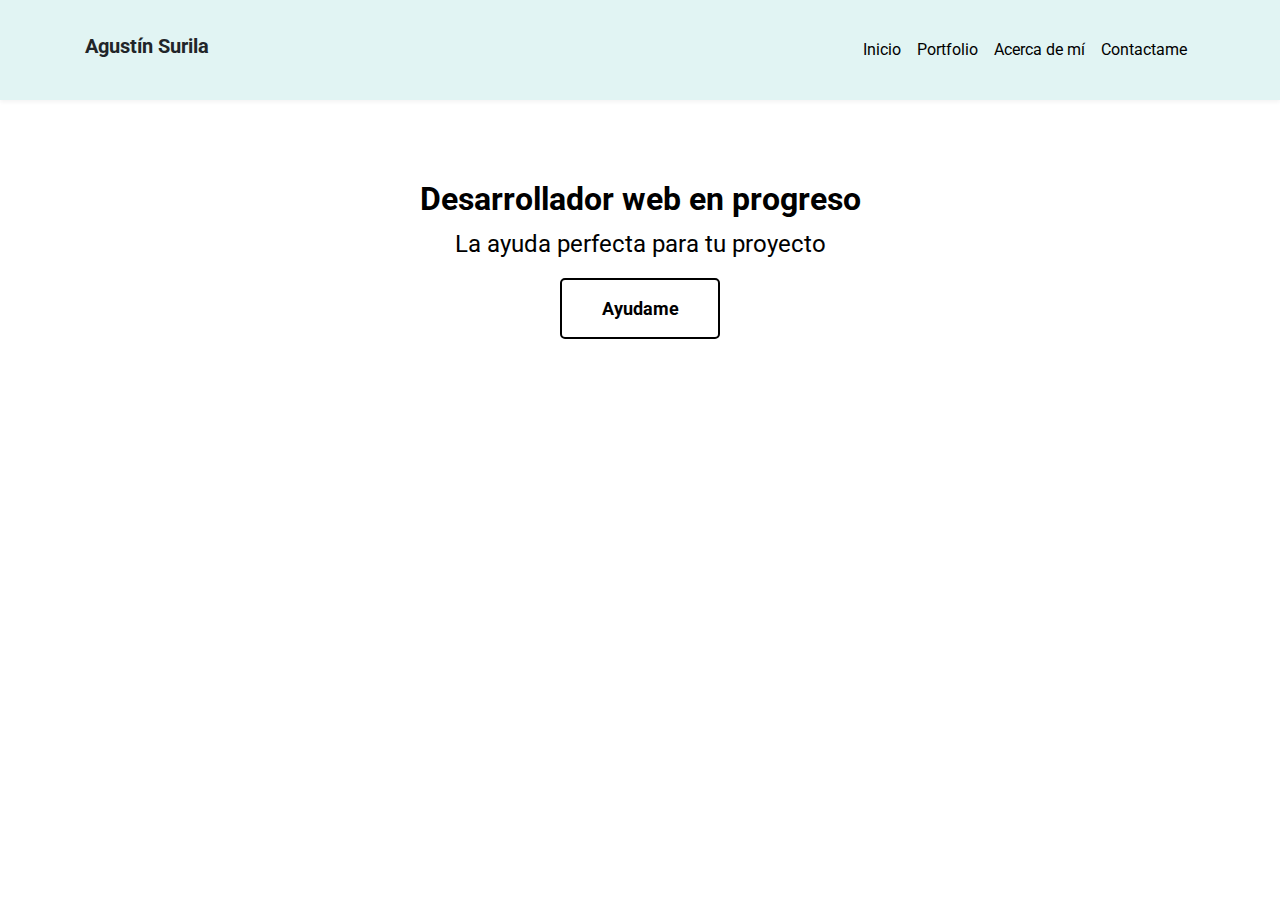
==== index.html @ 409b73a4 "Aca esta la pagina web. Hoy hice la navbar y la imagen" ====
<!DOCTYPE html>
<html lang="en">
<head>
    <meta charset="UTF-8">
    <meta name="viewport" content="width=device-width, initial-scale=1.0">
    <link rel="stylesheet" href="https://stackpath.bootstrapcdn.com/bootstrap/4.5.2/css/bootstrap.min.css" integrity="sha384-JcKb8q3iqJ61gNV9KGb8thSsNjpSL0n8PARn9HuZOnIxN0hoP+VmmDGMN5t9UJ0Z" crossorigin="anonymous">
    <link rel="stylesheet" href="https://maxcdn.bootstrapcdn.com/bootstrap/4.5.2/css/bootstrap.min.css">
    <link rel="stylesheet" href="https://use.fontawesome.com/releases/v5.14.0/css/all.css" integrity="sha384-HzLeBuhoNPvSl5KYnjx0BT+WB0QEEqLprO+NBkkk5gbc67FTaL7XIGa2w1L0Xbgc" crossorigin="anonymous">
    <link rel="stylesheet" href="css/style.css">
    <title>Web Personal</title>
</head>
<body>
    <!--Nav-->
    <nav class="navbar navbar-expand-lg">
        <div class="container">
            <h1 class="navbar-brand">Agustín Surila</h1>
            <button type="button" class="navbar-toggler" data-toggle="collapse" data-target="#colapsar">
                <i class="fas fa-bars"></i>
            </button>
            <div class="collapse navbar-collapse" id="colapsar">
                <ul class="navbar-nav ml-auto">
                    <li class="nav-item">
                        <a href="#" class="nav-link">Inicio</a>
                    </li>
                    <li class="nav-item">
                        <a href="#" class="nav-link">Portfolio</a>
                    </li>
                    <li class="nav-item">
                        <a href="#" class="nav-link">Acerca de mí</a>
                    </li>
                    <li class="nav-item">
                        <a href="#" class="nav-link">Contactame</a>
                    </li>
                </ul>
            </div>
        </div>
    </nav>

    <section id="foto">
        <div class="container">
            <div class="centrado margintop-lg">
                <h3>Desarrollador web en progreso</h3>
                <p>La ayuda perfecta para tu proyecto</p>
                <a href="#" class="btn btn-light">Ayudame <i class="fas fa-arrow-right"></i></a>
            </div>
        </div>
    </section>


<script src="https://code.jquery.com/jquery-3.5.1.slim.min.js" integrity="sha384-DfXdz2htPH0lsSSs5nCTpuj/zy4C+OGpamoFVy38MVBnE+IbbVYUew+OrCXaRkfj" crossorigin="anonymous"></script>
<script src="https://cdn.jsdelivr.net/npm/popper.js@1.16.1/dist/umd/popper.min.js" integrity="sha384-9/reFTGAW83EW2RDu2S0VKaIzap3H66lZH81PoYlFhbGU+6BZp6G7niu735Sk7lN" crossorigin="anonymous"></script>
<script src="https://stackpath.bootstrapcdn.com/bootstrap/4.5.2/js/bootstrap.min.js" integrity="sha384-B4gt1jrGC7Jh4AgTPSdUtOBvfO8shuf57BaghqFfPlYxofvL8/KUEfYiJOMMV+rV" crossorigin="anonymous"></script>
</body>
</html>
---- css/style.css ----
@import url('https://fonts.googleapis.com/css2?family=Roboto:wght@300&display=swap');

body{
    font-family: "Roboto";
}

h1{
    font-size: 48px;
    font-weight: bold;
}

h3{
    font-size: 32px;
    font-weight: bold;
}

p{
    font-size: 24px;
}

.margintop-sm{margin-top: 25px;}
.margintop-md{margin-top: 40px;}
.margintop-lg{margin-top: 60px;}

.centrado{
    max-width: 960px;
    margin: 0 auto 40px auto;
    text-align:center;
}

.navbar{
    background-color: #e1f4f3;
    box-shadow: 0px 2px 4px rgb(0, 0, 0, .05);
    min-height: 100px;
}

.nav-link{
    color: black;
    text-decoration: none;
    font-size: 16px ;
}

.nav-link:hover {
    color:#333333;
}

.navbar-toggler{
    font-size: 40px;
}

.navbar-toggler:focus{
    outline: none;
}

/*Imagen de fondo*/

#foto{
    background-image: url("../Img/Programador-computador-960x540.jpg");
    background-size: cover;
    padding-top: 80px;
    min-height: 540px;
    color: black;
}

.btn{
    font-size:18px;
    font-weight: bold;
    padding:15px 25px;
    min-width: 160px;
    border-radius: 5px;
    display: inline-block;
}

.btn-light{
    color: black;
    background-color:white;
    border: 2px solid black;
}
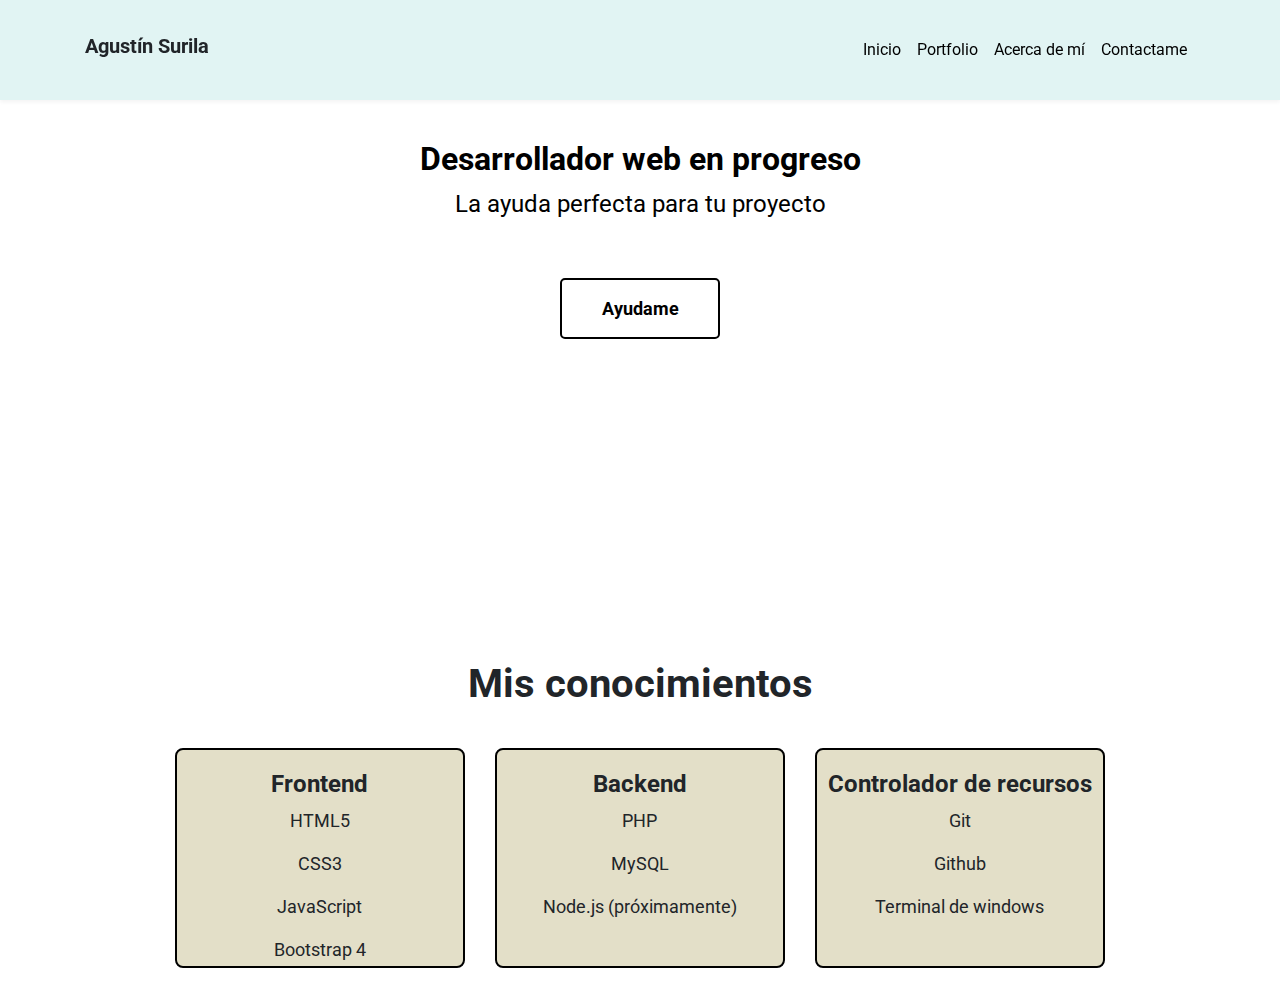
==== commit a387e5df: "Agregue las cards" ====
--- a/index.html
+++ b/index.html
@@ -11,7 +11,7 @@
 </head>
 <body>
     <!--Nav-->
-    <nav class="navbar navbar-expand-lg">
+    <nav class="navbar navbar-expand-lg fixed-top">
         <div class="container">
             <h1 class="navbar-brand">Agustín Surila</h1>
             <button type="button" class="navbar-toggler" data-toggle="collapse" data-target="#colapsar">
@@ -36,12 +36,47 @@
         </div>
     </nav>
 
-    <section id="foto">
+    <section id="foto" class="margintop-lg">
         <div class="container">
             <div class="centrado margintop-lg">
                 <h3>Desarrollador web en progreso</h3>
-                <p>La ayuda perfecta para tu proyecto</p>
-                <a href="#" class="btn btn-light">Ayudame <i class="fas fa-arrow-right"></i></a>
+                <p id="parrafo">La ayuda perfecta para tu proyecto</p>
+                <a href="#" class="btn btn-light margintop-md">Ayudame <i class="fas fa-arrow-right"></i></a>
+            </div>
+        </div>
+    </section>
+
+    <section id="conocimientos">
+        <div class="container">
+            <div class="centrado ">
+                <h2 class="margintop-lg">Mis conocimientos</h2>
+            </div>
+            <div class="row centrado">
+                <div class="col-md-4 ">
+                    <div class="card">
+                        <div class="card-tittle"><h4><i class="fas fa-code"></i> Frontend <i class="fas fa-code"></i></h4></div>
+                        <p class="card-text">HTML5</p>
+                        <p class="card-text">CSS3</p>
+                        <p class="card-text">JavaScript</p>
+                        <p class="card-text">Bootstrap 4</p>
+                    </div>
+                </div>
+                <div class="col-md-4 ">
+                    <div class="card">
+                        <div class="card-tittle"><h4><i class="fas fa-code"></i> Backend <i class="fas fa-code"></i></h4></div>
+                        <p class="card-text">PHP</p>
+                        <p class="card-text">MySQL</p>
+                        <p class="card-text">Node.js (próximamente)</p>
+                    </div>
+                </div>
+                <div class="col-md-4 ">
+                    <div class="card">
+                        <div class="card-tittle"><h4> Controlador de recursos </i></h4></div>
+                        <p class="card-text">Git</p>
+                        <p class="card-text">Github</p>
+                        <p class="card-text">Terminal de windows</p>
+                    </div>
+                </div>
             </div>
         </div>
     </section>
--- a/css/style.css
+++ b/css/style.css
@@ -1,7 +1,12 @@
+/*General*/
 @import url('https://fonts.googleapis.com/css2?family=Roboto:wght@300&display=swap');
 
 body{
     font-family: "Roboto";
+}
+
+i{
+    font-size: 18px;
 }
 
 h1{
@@ -9,10 +14,17 @@
     font-weight: bold;
 }
 
+h2{
+    font-size: 40px;
+    font-weight: bold;
+}
+
 h3{
     font-size: 32px;
     font-weight: bold;
 }
+
+h4{font-weight: bold;}
 
 p{
     font-size: 24px;
@@ -27,6 +39,8 @@
     margin: 0 auto 40px auto;
     text-align:center;
 }
+
+/*Navbar*/
 
 .navbar{
     background-color: #e1f4f3;
@@ -71,8 +85,60 @@
     display: inline-block;
 }
 
+.btn:hover{background-color: white; transition: all 0.3s ease;}
+
 .btn-light{
     color: black;
     background-color:white;
     border: 2px solid black;
-}+}
+
+/*Mis conocimientos*/
+
+.card{
+    border: 2px solid black;
+    background-color: #e3dfc8;
+    border-radius:8px ;
+    min-height: 220px;
+    transition: 1s;
+}
+
+.card-tittle{
+    padding-top:20px ;
+}
+
+.card-text{
+    font-size: 18px;
+}
+
+.card:hover{
+    background-color:#f7f2e7 ;
+    -webkit-box-shadow: 10px 13px 33px -7px rgba(0,0,0,0.71);
+    -moz-box-shadow: 10px 13px 33px -7px rgba(0,0,0,0.71);
+    box-shadow: 10px 13px 33px -7px rgba(0,0,0,0.71);
+    transform: scale(1.1);
+}
+
+
+@media (max-width: 575.98px) { 
+    h3{
+        color: white;
+    }
+
+    #parrafo{
+        color: white;
+    }
+
+    .card{
+        margin-bottom: 20px;
+    }
+ }
+
+
+@media (max-width: 767.98px) { ... }
+
+
+@media (max-width: 991.98px) { ... }
+
+
+@media (max-width: 1199.98px) { ... }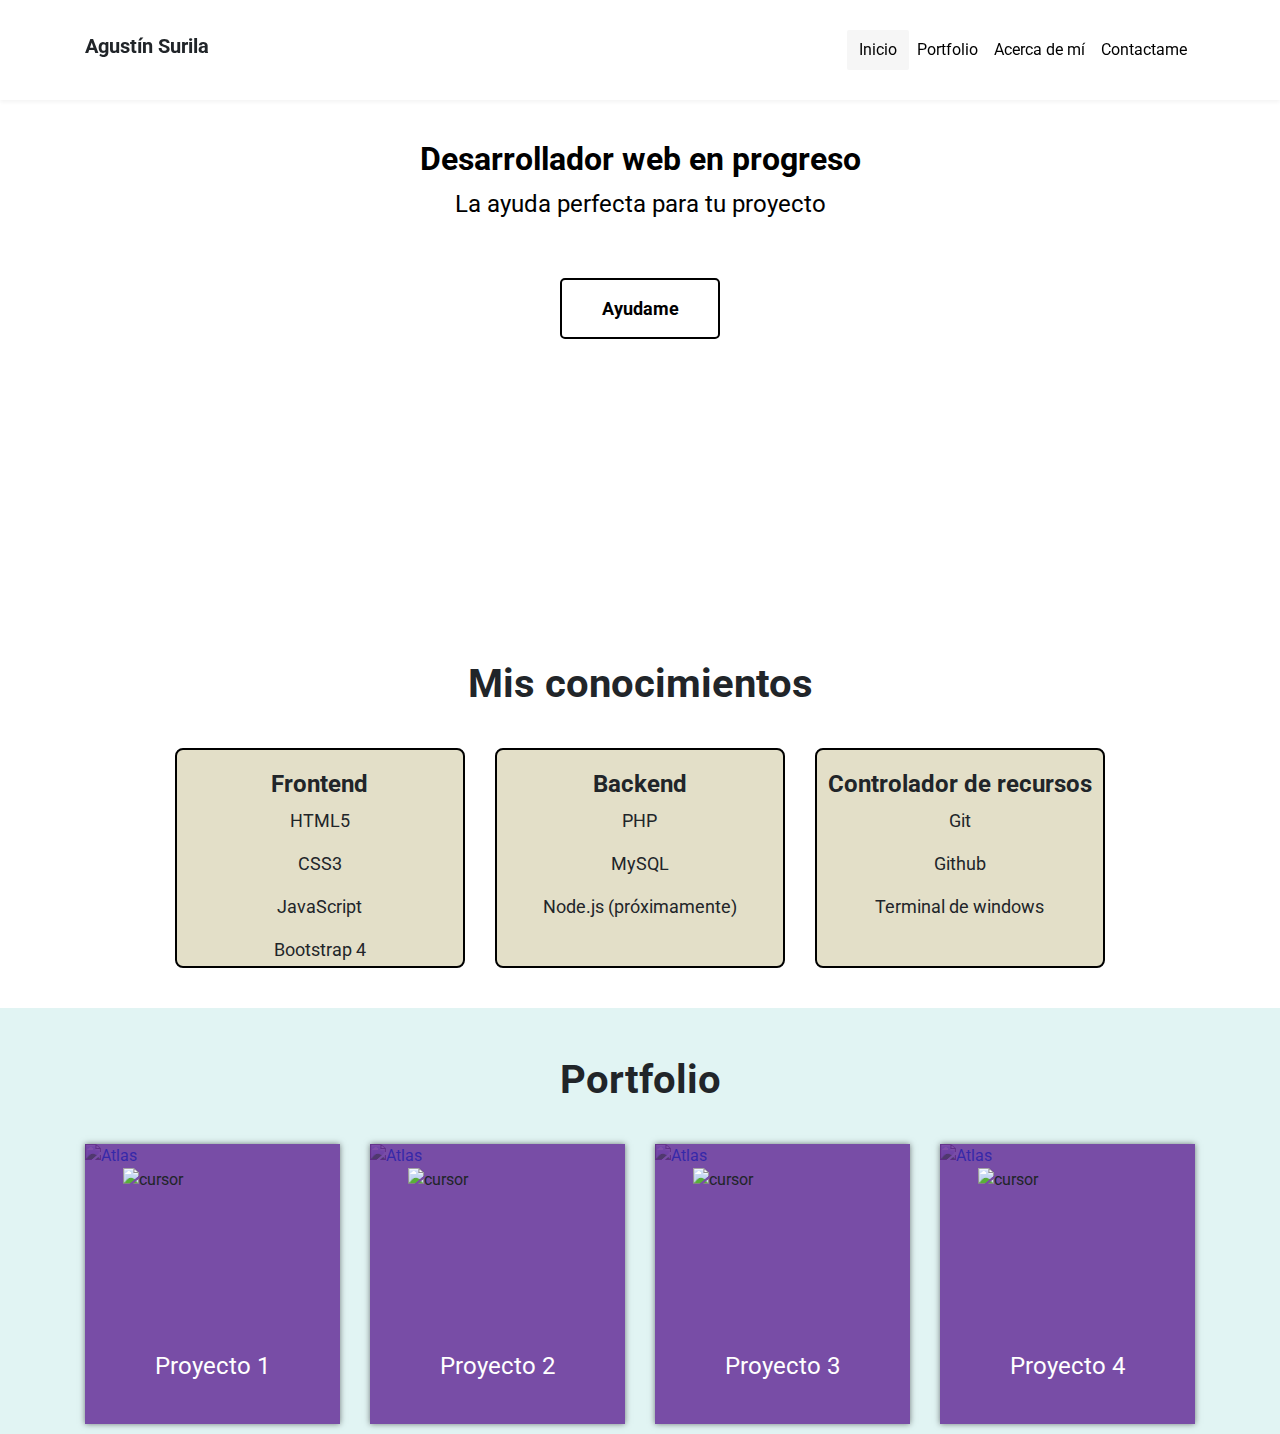
==== commit 7145374d: "Empece y termine la parte de Portfolio en el inicio. Agregue 4 tarjetas que luego voy a tener que po" ====
--- a/index.html
+++ b/index.html
@@ -11,7 +11,7 @@
 </head>
 <body>
     <!--Nav-->
-    <nav class="navbar navbar-expand-lg fixed-top">
+    <nav class="navbar navbar-expand-lg fixed-top ">
         <div class="container">
             <h1 class="navbar-brand">Agustín Surila</h1>
             <button type="button" class="navbar-toggler" data-toggle="collapse" data-target="#colapsar">
@@ -19,7 +19,7 @@
             </button>
             <div class="collapse navbar-collapse" id="colapsar">
                 <ul class="navbar-nav ml-auto">
-                    <li class="nav-item">
+                    <li class="nav-item active">
                         <a href="#" class="nav-link">Inicio</a>
                     </li>
                     <li class="nav-item">
@@ -81,6 +81,54 @@
         </div>
     </section>
 
+    <section class="portfolio">
+        <div class="container">
+            <div class="centrado">
+                <h2 class="pt-5">Portfolio</h2>
+            </div>
+            <div class="row">
+                <div class="container-proyectos">
+                    <div class="col-md-3">
+                        <div class="img-proy">
+                            <a href="#"><img src="./Img/Atlas.jpg" alt="Atlas"></a>
+                            <div class="hover-proy">
+                                <img src="./Img/cursor-removebg-preview.png" alt="cursor">
+                                <p>Proyecto 1</p>
+                            </div>
+                        </div>
+                    </div>
+                    <div class="col-md-3">
+                        <div class="img-proy">
+                            <a href="#"><img src="./Img/Atlas.jpg" alt="Atlas"></a>
+                            <div class="hover-proy">
+                                <img src="./Img/cursor-removebg-preview.png" alt="cursor">
+                                <p>Proyecto 2</p>
+                            </div>
+                        </div>
+                    </div>
+                    <div class="col-md-3">
+                        <div class="img-proy">
+                            <a href="#"><img src="./Img/Atlas.jpg" alt="Atlas"></a>
+                            <div class="hover-proy">
+                                <img src="./Img/cursor-removebg-preview.png" alt="cursor">
+                                <p>Proyecto 3</p>
+                            </div>
+                        </div>
+                    </div>
+                    <div class="col-md-3">
+                        <div class="img-proy">
+                            <a href="#"><img src="./Img/Atlas.jpg" alt="Atlas"></a>
+                            <div class="hover-proy">
+                                <img src="./Img/cursor-removebg-preview.png" alt="cursor">
+                                <p>Proyecto 4</p>
+                            </div>
+                        </div>
+                    </div>
+                </div>
+            </div>
+        </div>
+    </section>
+
 
 <script src="https://code.jquery.com/jquery-3.5.1.slim.min.js" integrity="sha384-DfXdz2htPH0lsSSs5nCTpuj/zy4C+OGpamoFVy38MVBnE+IbbVYUew+OrCXaRkfj" crossorigin="anonymous"></script>
 <script src="https://cdn.jsdelivr.net/npm/popper.js@1.16.1/dist/umd/popper.min.js" integrity="sha384-9/reFTGAW83EW2RDu2S0VKaIzap3H66lZH81PoYlFhbGU+6BZp6G7niu735Sk7lN" crossorigin="anonymous"></script>
--- a/css/style.css
+++ b/css/style.css
@@ -40,10 +40,16 @@
     text-align:center;
 }
 
+.active{
+    background-color: #f6f6f6;
+    padding: 0 4px;
+    border-radius: 2px;
+}
+
 /*Navbar*/
 
 .navbar{
-    background-color: #e1f4f3;
+    background-color: white;
     box-shadow: 0px 2px 4px rgb(0, 0, 0, .05);
     min-height: 100px;
 }
@@ -119,6 +125,62 @@
     transform: scale(1.1);
 }
 
+/*Portfolio inicio*/
+
+.portfolio{
+    background-color: #e1f4f3;
+}
+
+.container-proyectos{
+    display: flex;
+    justify-content: space-evenly;
+    flex-wrap: wrap;
+}
+
+.img-proy{
+    min-width: 24%;
+    min-height: 200px;
+    margin-bottom: 10px;
+    overflow: hidden;
+    position: relative;
+    cursor:pointer;
+    box-shadow: 0 0 6px 0 rgba(0,0,0,0.5);
+}
+
+.img-proy > a img{
+    width: 280px;
+    height: 280px;
+    object-fit: cover;
+    display: block;
+}
+
+.hover-proy img {
+    width: 180px;
+    height: 180px;
+    background:none;
+}
+
+.hover-proy p {
+    color:white;
+}
+
+.hover-proy{
+    position: absolute;
+    width: 100%;
+    height: 100%;
+    top:0;
+    background: hsla(273,91%,27%, 0.7);
+    transition: transform .5s;
+    display:flex;
+    align-items: center;
+    justify-content: center;
+    flex-direction: column;
+}
+
+.img-proy:hover .hover-proy{
+    transform:scale(0);
+}
+
 
 @media (max-width: 575.98px) { 
     h3{
@@ -132,7 +194,49 @@
     .card{
         margin-bottom: 20px;
     }
- }
+
+    .container-proyectos{
+        margin: auto;
+    }
+    
+    .img-proy{
+        max-width: 74%;
+        min-height: 200px;
+        margin-bottom: 10px;
+        margin-right: auto;
+        margin-left: auto;
+        overflow: hidden;
+        position: relative;
+        cursor:pointer;
+        box-shadow: 0 0 6px 0 rgba(0,0,0,0.5);
+    }
+
+    .img-proy > a img{
+        max-width: 500px;
+        max-height: 500px;
+        object-fit: cover;
+        display: block;
+    }
+
+    .hover-proy img {
+        width: 100px;
+        height: 100px;
+    }
+
+    .hover-proy{
+        position: absolute;
+        width: 100%;
+        height: 100%;
+        top:0;
+        background: rgba(75, 6, 132, 0.7);
+        transition: transform .5s;
+        display:flex;
+        align-items: center;
+        justify-content: center;
+        flex-direction: column;
+    }
+
+}
 
 
 @media (max-width: 767.98px) { ... }
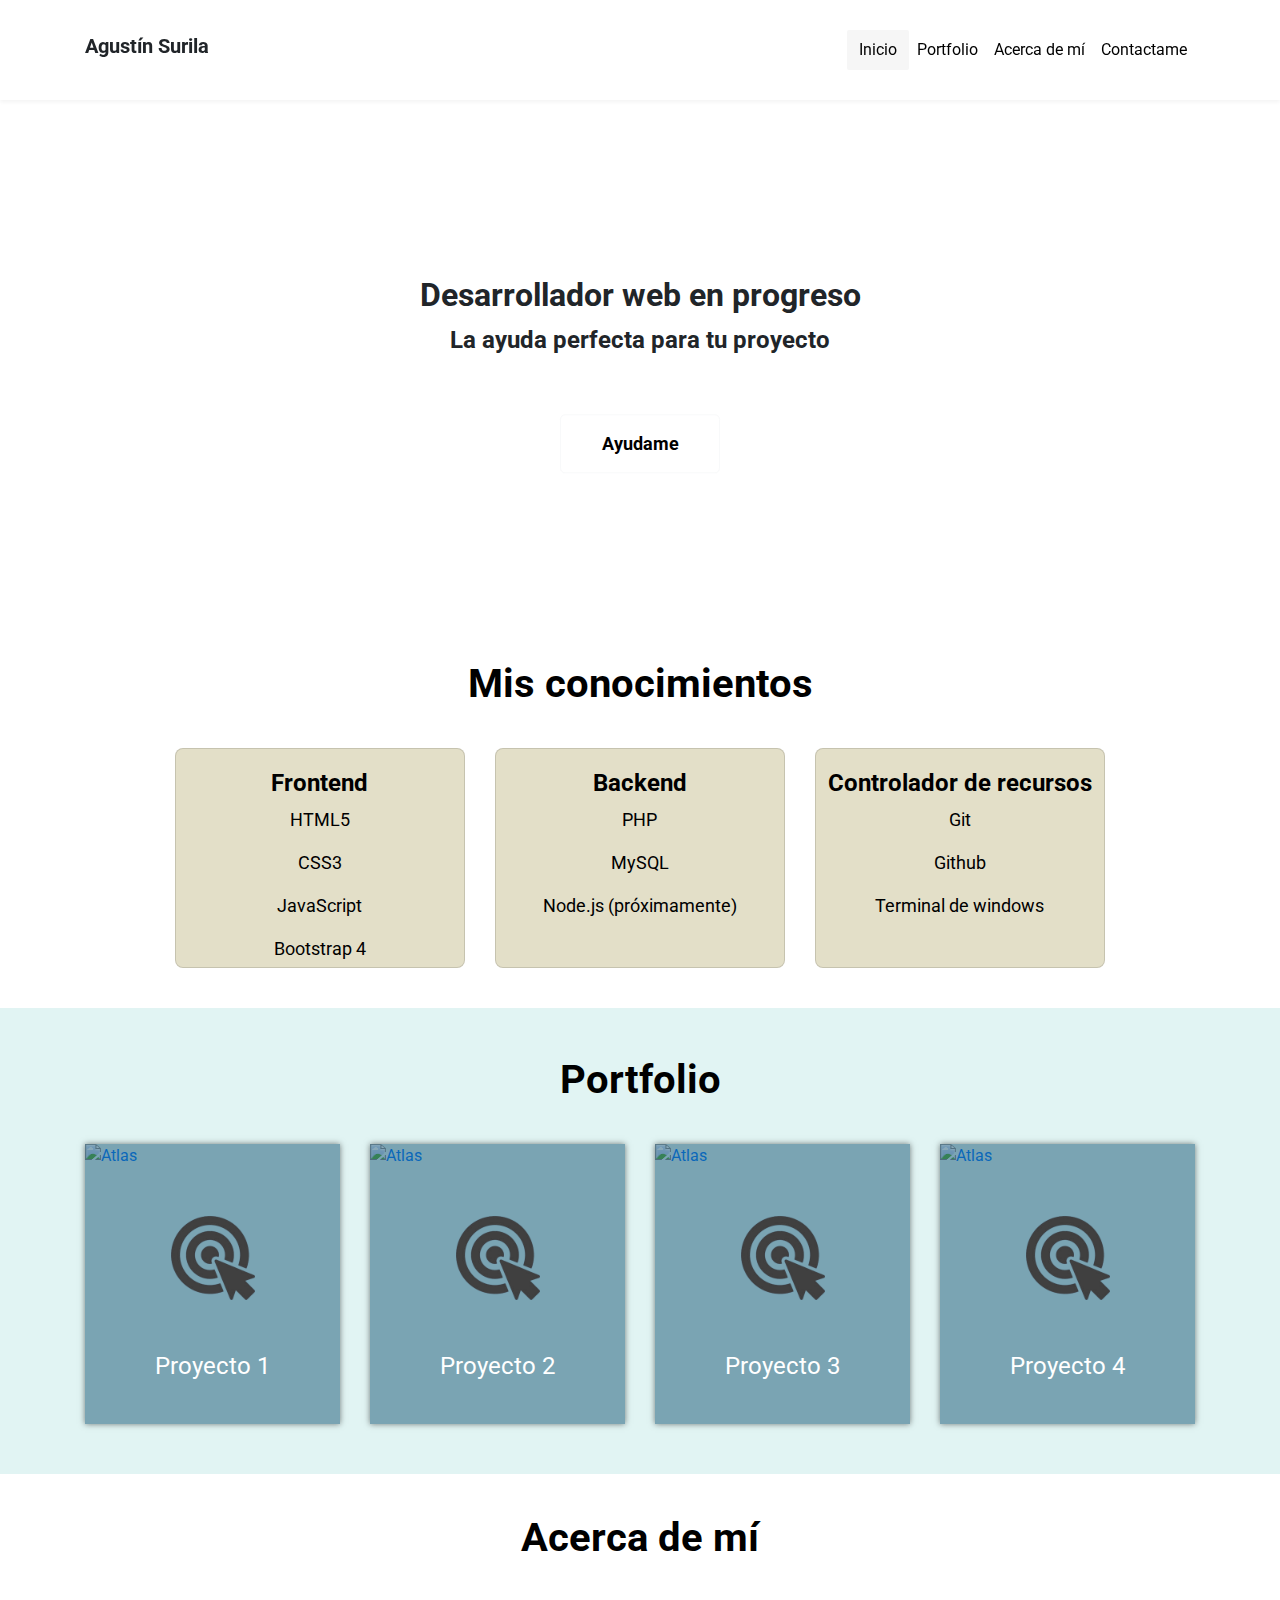
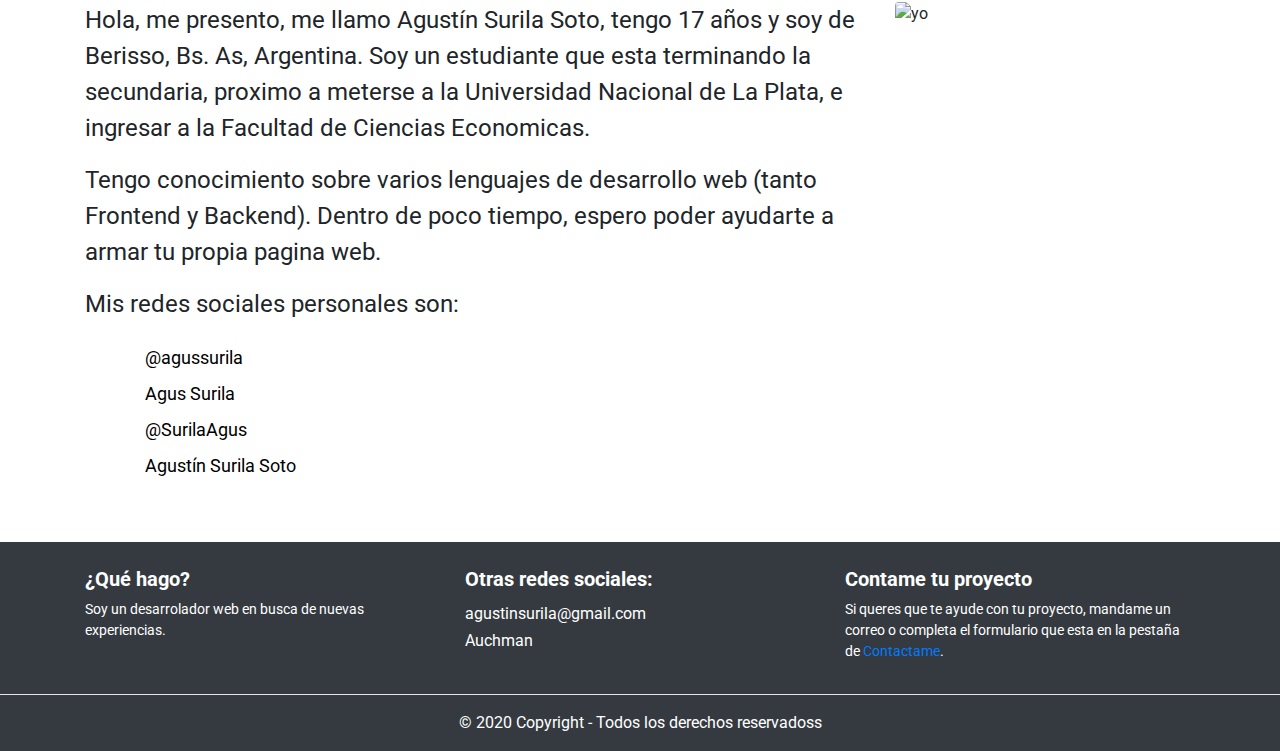
==== commit 08fc39d3: "Ya termine la pagina de inicio, agregue el footer y la seccion resumida que habla sobre mí" ====
--- a/index.html
+++ b/index.html
@@ -35,21 +35,24 @@
             </div>
         </div>
     </nav>
-
+    <!--Fin de Nav-->
+    <!--Inicio de la imagen de portada-->
     <section id="foto" class="margintop-lg">
-        <div class="container">
-            <div class="centrado margintop-lg">
+        <div class="imagen"></div>
+        <div class="container ">
+            <div class="centrado margintop-lg elementos">
                 <h3>Desarrollador web en progreso</h3>
                 <p id="parrafo">La ayuda perfecta para tu proyecto</p>
                 <a href="#" class="btn btn-light margintop-md">Ayudame <i class="fas fa-arrow-right"></i></a>
             </div>
         </div>
     </section>
-
+    <!--Fin de la imagen de portada-->
+    <!--Inicio de la seccion conocimientos-->
     <section id="conocimientos">
         <div class="container">
             <div class="centrado ">
-                <h2 class="margintop-lg">Mis conocimientos</h2>
+                <a href="#" class="encabezados"><h2 class="margintop-lg">Mis conocimientos</h2></a>
             </div>
             <div class="row centrado">
                 <div class="col-md-4 ">
@@ -80,13 +83,14 @@
             </div>
         </div>
     </section>
-
+    <!--Fin de la seccion conocimientos-->
+    <!--Inicio de la seccion Portfolio-->
     <section class="portfolio">
         <div class="container">
             <div class="centrado">
-                <h2 class="pt-5">Portfolio</h2>
+                <a href="#" class="encabezados"><h2 class="pt-5">Portfolio</h2></a>
             </div>
-            <div class="row">
+            <div class="row paddingbtm-md">
                 <div class="container-proyectos">
                     <div class="col-md-3">
                         <div class="img-proy">
@@ -128,6 +132,59 @@
             </div>
         </div>
     </section>
+    <!--Fin de la seccion Portfolio-->
+    <!--Inicio de la seccion Acerca de mí-->
+    <section id="About_me">
+        <div class="container">
+            <div class="centrado">
+                <a href="#" class="encabezados"><h2 class="margintop-md">Acerca de mí</h2></a>
+            </div>
+            <div>
+                <div>
+                    <img id="perfil" src="./Img/yo.jpg" alt="yo" height="300px" width="300px" class="rounded float-right img-fluid">
+                    <p>Hola, me presento, me llamo Agustín Surila Soto, tengo 17 años y soy de Berisso, Bs. As, Argentina. Soy un estudiante que esta terminando la secundaria, proximo a meterse a la Universidad Nacional de La Plata, e ingresar a la Facultad de Ciencias Economicas.</p>
+                    <p>Tengo conocimiento sobre varios lenguajes de desarrollo web (tanto Frontend y Backend). Dentro de poco tiempo, espero poder ayudarte a armar tu propia pagina web.</p>
+                </div>
+                <div class="marginbtm-lg">
+                    <p>Mis redes sociales personales son:</p>
+                    <ul id="redes">
+                        <li><a href="https://www.instagram.com/agussurila/" target="_blank"><i class="fab fa-instagram"></i> @agussurila</a></li>
+                        <li><a href="https://www.facebook.com/agustin.surilasoto/" target="_blank"><i class="fab fa-facebook-f"></i> Agus Surila</a></li>
+                        <li><a href="https://twitter.com/SurilaAgus"><i class="fab fa-twitter" target="_blank"></i> @SurilaAgus</a></li>
+                        <li><a href="https://www.linkedin.com/in/agust%C3%ADn-surila-soto-80b29b1b5/" target="_blank"><i class="fab fa-linkedin"> </i>Agustín Surila Soto</a></li>
+                    </ul>
+                </div>
+            </div>
+        </div>
+    </section>
+    <!--Fin de la seccion Acerca de mí-->
+    <!--Inicio del footer-->
+        <footer class="bg-dark">
+            <div class="container">
+                <div class="row">
+                    <div class="col-md-4 paddingtop-sm">
+                        <h4 class="tfooter">¿Qué hago?</h4>
+                        <p class="ttext">Soy un desarrolador web en busca de nuevas experiencias.</p>
+                    </div>
+                    <div class="col-md-4 paddingtop-sm">
+                        <h4 class="tfooter">Otras redes sociales:</h4>
+                        <ul>
+                            <li><i class="fas fa-envelope"></i> agustinsurila@gmail.com</li>
+                            <li><a href="https://github.com/Auchman" target="_blank"><i class="fab fa-github"></i> Auchman</a></li>
+                        </ul>
+                    </div>
+                    <div class="col-md-4 paddingtop-sm">
+                        <h4 class="tfooter">Contame tu proyecto</h4>
+                        <p class="ttext">Si queres que te ayude con tu proyecto, mandame un correo o completa el formulario que esta en la pestaña de <a href="#">Contactame</a>.</p>
+                    </div>
+                </div>
+            </div>
+            <div >
+                <hr>
+                <div class="text-center pb-3 copyright">© 2020 Copyright - Todos los derechos reservadoss</div>
+            </div>
+        </footer>
+    <!--Fin del footer-->
 
 
 <script src="https://code.jquery.com/jquery-3.5.1.slim.min.js" integrity="sha384-DfXdz2htPH0lsSSs5nCTpuj/zy4C+OGpamoFVy38MVBnE+IbbVYUew+OrCXaRkfj" crossorigin="anonymous"></script>
--- a/css/style.css
+++ b/css/style.css
@@ -3,6 +3,10 @@
 
 body{
     font-family: "Roboto";
+}
+
+a{
+    text-decoration: none;
 }
 
 i{
@@ -30,9 +34,26 @@
     font-size: 24px;
 }
 
+hr{
+    background-color: white;
+    width: 100%;
+}
+
+.paddingtop-sm{padding-top:25px ;}
+.paddingtop-md{padding-top:40px ;}
+.paddingtop-lg{padding-top:60px ;}
+
+.paddingbtm-sm{padding-bottom:25px ;}
+.paddingbtm-md{padding-bottom:40px ;}
+.paddingbtm-lg{padding-bottom:60px ;}
+
 .margintop-sm{margin-top: 25px;}
 .margintop-md{margin-top: 40px;}
 .margintop-lg{margin-top: 60px;}
+
+.marginbtm-sm{margin-bottom: 25px;}
+.marginbtm-md{margin-bottom: 40px;}
+.marginbtm-lg{margin-bottom: 60px;}
 
 .centrado{
     max-width: 960px;
@@ -46,7 +67,7 @@
     border-radius: 2px;
 }
 
-/*Navbar*/
+/*Navbar inicio*/
 
 .navbar{
     background-color: white;
@@ -71,15 +92,31 @@
 .navbar-toggler:focus{
     outline: none;
 }
-
-/*Imagen de fondo*/
-
-#foto{
+/*Navbar fin*/
+
+/*Imagen de fondo inicio*/
+
+.imagen{
     background-image: url("../Img/Programador-computador-960x540.jpg");
     background-size: cover;
-    padding-top: 80px;
+    background-repeat: no-repeat;
+    background-position: center center;
     min-height: 540px;
-    color: black;
+    filter: blur(4px);
+}
+
+.elementos{
+    position: absolute;
+    top: 50%;
+    left: 50%;
+    transform: translate(-50%, -50%);
+    z-index: 5;
+    width: 45%;
+    padding-bottom: 150px ;  
+}
+
+.elementos h3, .elementos p{
+    font-weight: bolder;
 }
 
 .btn{
@@ -91,18 +128,17 @@
     display: inline-block;
 }
 
-.btn:hover{background-color: white; transition: all 0.3s ease;}
+.btn:hover{background-color: #d6e0f0; transition: all 0.3s ease;}
 
 .btn-light{
     color: black;
     background-color:white;
-    border: 2px solid black;
-}
-
-/*Mis conocimientos*/
+}
+/*Imagen de fondo fin*/
+
+/*Mis conocimientos inicio*/
 
 .card{
-    border: 2px solid black;
     background-color: #e3dfc8;
     border-radius:8px ;
     min-height: 220px;
@@ -111,10 +147,12 @@
 
 .card-tittle{
     padding-top:20px ;
+    color: black;
 }
 
 .card-text{
     font-size: 18px;
+    color:black;
 }
 
 .card:hover{
@@ -124,6 +162,15 @@
     box-shadow: 10px 13px 33px -7px rgba(0,0,0,0.71);
     transform: scale(1.1);
 }
+
+.encabezados{
+    color:black;
+}
+
+.encabezados:hover{
+    color: #706c61;
+}
+/*Mis conocimientos fin*/
 
 /*Portfolio inicio*/
 
@@ -169,7 +216,7 @@
     width: 100%;
     height: 100%;
     top:0;
-    background: hsla(273,91%,27%, 0.7);
+    background: rgb(20,83,116, 0.5);
     transition: transform .5s;
     display:flex;
     align-items: center;
@@ -181,7 +228,69 @@
     transform:scale(0);
 }
 
-
+/*Portfolio fin*/
+
+/*Acerda de mí inicio*/
+#About_me{
+    background-color: white;
+}
+
+#redes{
+    list-style: none;
+}
+
+#redes li a{
+    text-decoration: none;
+    color: black;
+    font-size: 18px ;
+    margin-left: 10px;
+}
+
+#redes li a i{
+    font-size: 24px;
+    margin: 15px 10px 0 0;
+}
+
+#redes li:hover{
+    color: #706c61;
+}
+/*Acerca de mí fin*/
+
+/*Footer inicio*/
+    .tfooter, .ttext{
+        color: white;
+    }
+
+    .tfooter{
+        font-size: 20px;
+    }
+
+    .ttext{
+        font-size: 14px;
+    }
+
+    .row .col-md-4 ul{
+        padding-left:0px ;
+    }
+
+    .row .col-md-4 ul li {
+        color: white;
+        list-style: none;
+    }
+
+    .row .col-md-4 ul li a{
+        text-decoration: none;
+        color: white;
+    }
+
+    .row .col-md-4 ul li a:hover{
+        text-decoration: underline;
+    }
+
+    .copyright{color: white;}
+/*Footer fin*/
+
+/*Media queries*/
 @media (max-width: 575.98px) { 
     h3{
         color: white;
@@ -189,6 +298,16 @@
 
     #parrafo{
         color: white;
+    }
+
+    .elementos{
+        padding-top: 110px;
+        position: absolute;
+        top: 50%;
+        left: 50%;
+        transform: translate(-50%, -50%);
+        z-index: 5;
+        width: 45%;
     }
 
     .card{
@@ -228,7 +347,7 @@
         width: 100%;
         height: 100%;
         top:0;
-        background: rgba(75, 6, 132, 0.7);
+        background: rgb(20,83,116, 0.5);
         transition: transform .5s;
         display:flex;
         align-items: center;
@@ -236,6 +355,23 @@
         flex-direction: column;
     }
 
+    #perfil{
+        margin-right: 15px;
+        margin-bottom: 20px;
+    }
+
+    #About-me p{
+        text-align: center;
+        margin: 0px auto;
+        max-width: 575.98px;
+    }
+
+    #redes li {
+        margin-left:25px;
+    }
+
+
+
 }
 
 
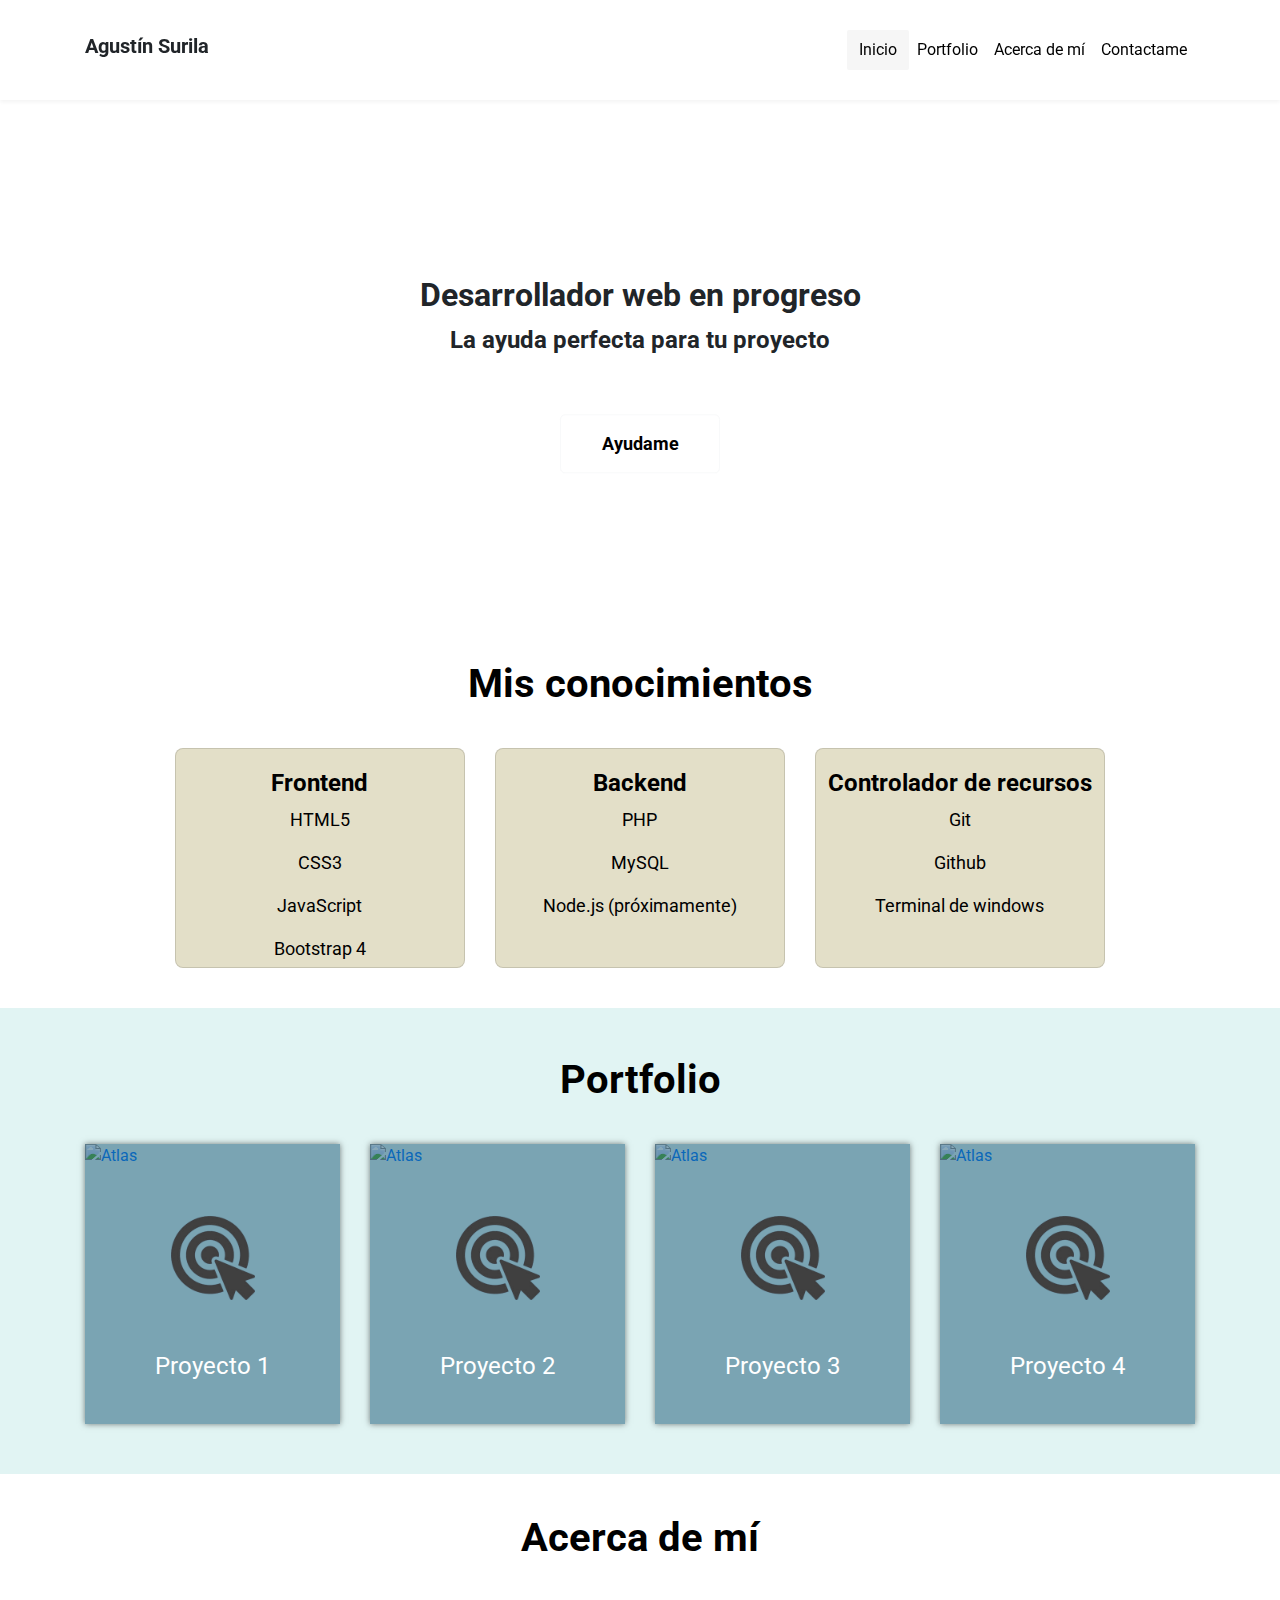
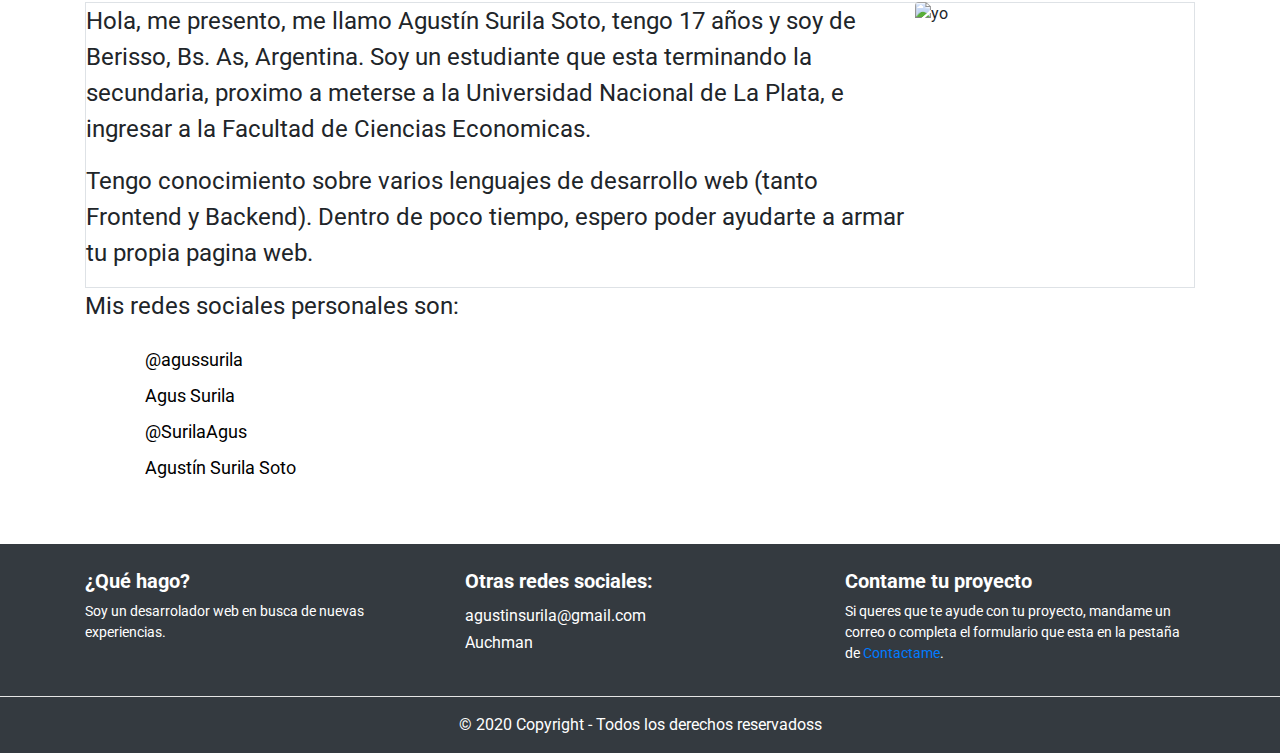
==== commit 729a8b2a: "En html no hice mucho cambio, todo fue Css" ====
--- a/index.html
+++ b/index.html
@@ -139,13 +139,13 @@
             <div class="centrado">
                 <a href="#" class="encabezados"><h2 class="margintop-md">Acerca de mí</h2></a>
             </div>
-            <div>
-                <div>
-                    <img id="perfil" src="./Img/yo.jpg" alt="yo" height="300px" width="300px" class="rounded float-right img-fluid">
+            <div class="informacion">
+                <img id="perfil" src="./Img/yo.jpg" alt="yo" height="280px" width="280px" class="rounded float-right img-fluid">
+                <div class="info border">
                     <p>Hola, me presento, me llamo Agustín Surila Soto, tengo 17 años y soy de Berisso, Bs. As, Argentina. Soy un estudiante que esta terminando la secundaria, proximo a meterse a la Universidad Nacional de La Plata, e ingresar a la Facultad de Ciencias Economicas.</p>
                     <p>Tengo conocimiento sobre varios lenguajes de desarrollo web (tanto Frontend y Backend). Dentro de poco tiempo, espero poder ayudarte a armar tu propia pagina web.</p>
                 </div>
-                <div class="marginbtm-lg">
+                <div class="marginbtm-lg redes">
                     <p>Mis redes sociales personales son:</p>
                     <ul id="redes">
                         <li><a href="https://www.instagram.com/agussurila/" target="_blank"><i class="fab fa-instagram"></i> @agussurila</a></li>
@@ -161,7 +161,7 @@
     <!--Inicio del footer-->
         <footer class="bg-dark">
             <div class="container">
-                <div class="row">
+                <div class="row row-footer">
                     <div class="col-md-4 paddingtop-sm">
                         <h4 class="tfooter">¿Qué hago?</h4>
                         <p class="ttext">Soy un desarrolador web en busca de nuevas experiencias.</p>
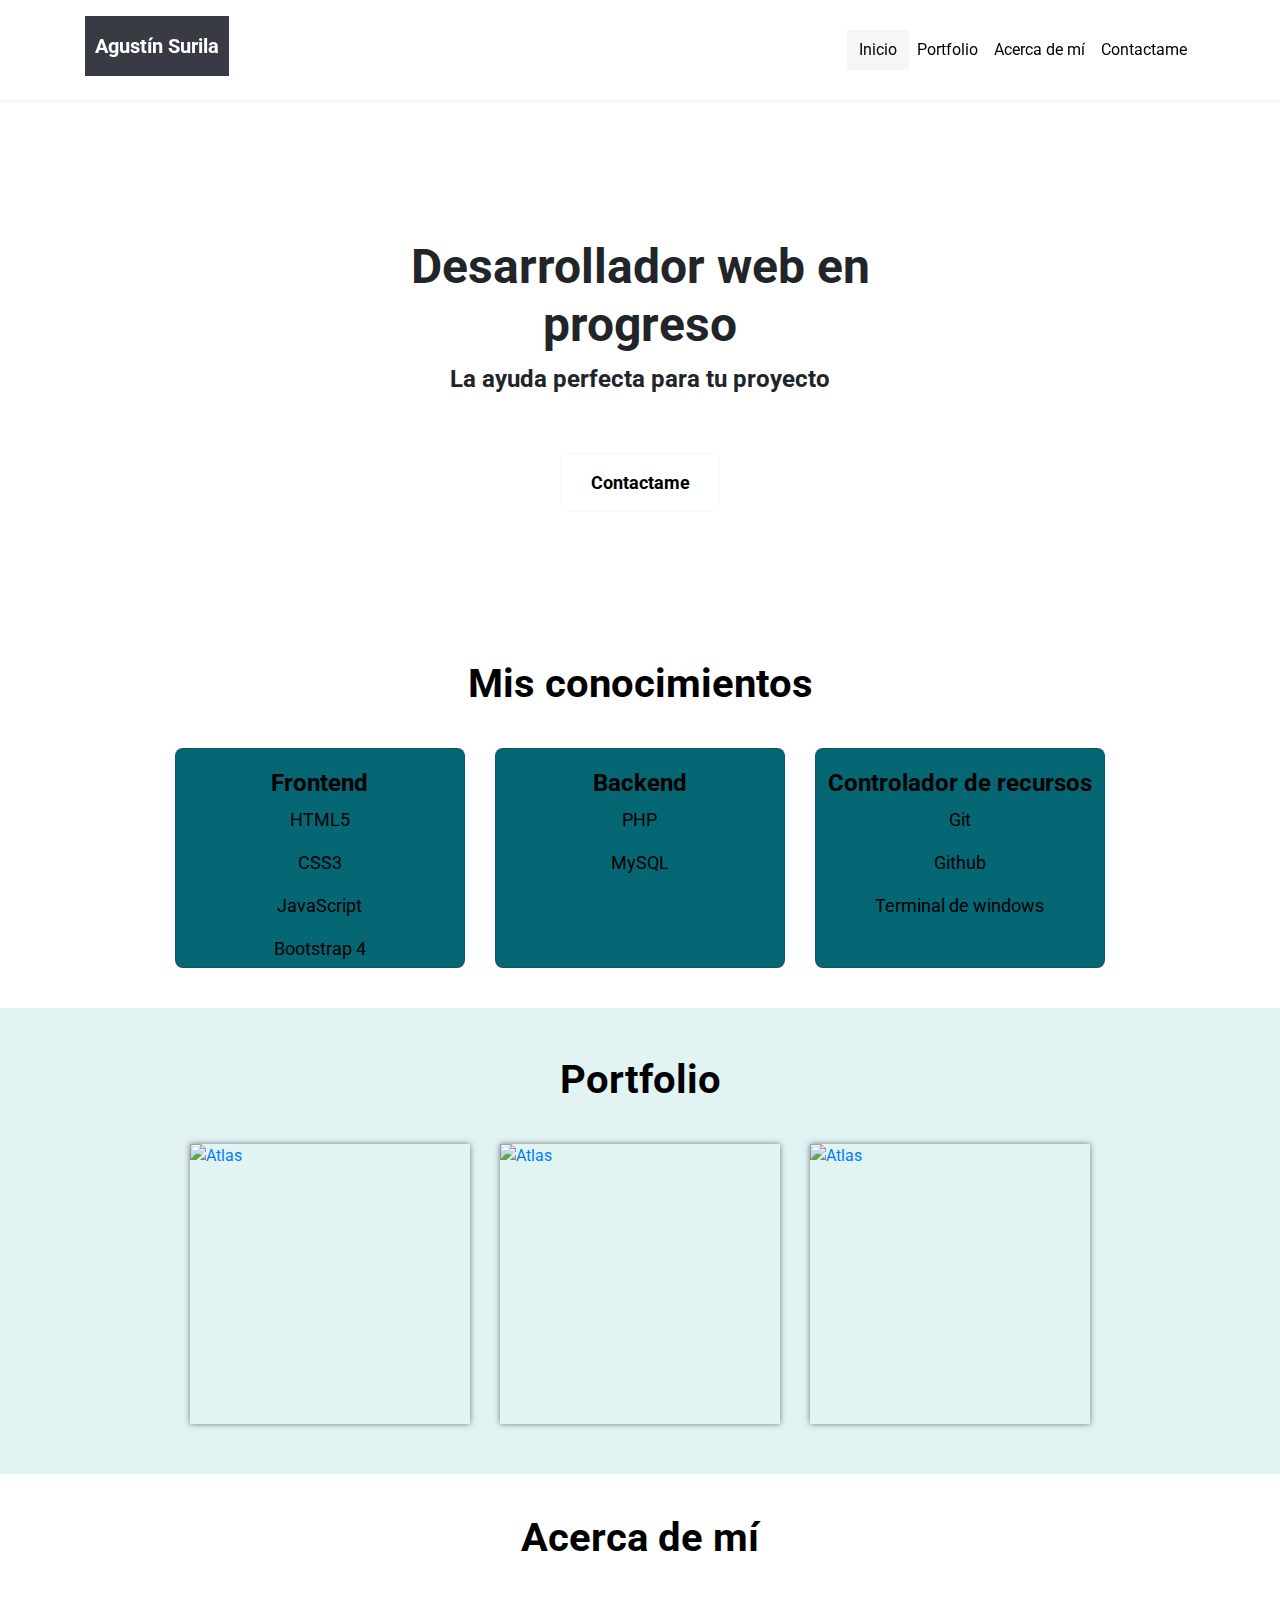
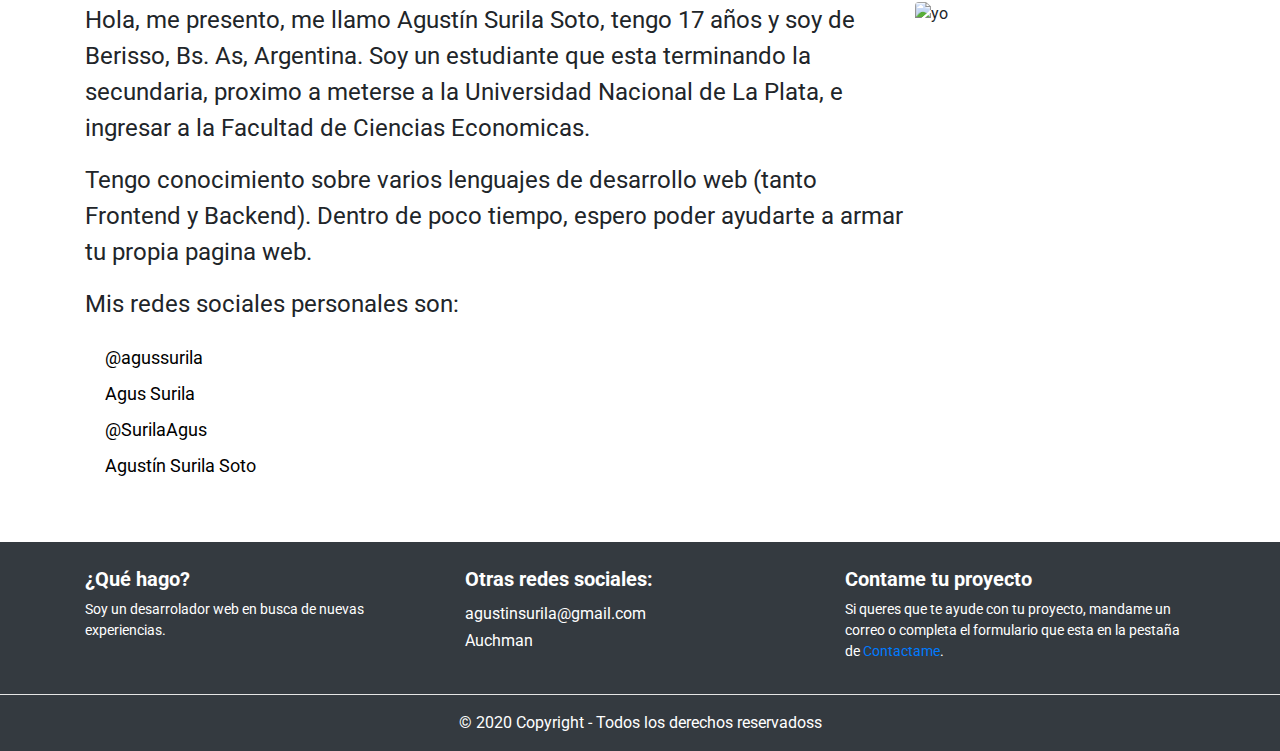
==== commit 9e9fbb8d: "Cambie la cantidad de proyectos de 4 a 3" ====
--- a/index.html
+++ b/index.html
@@ -20,16 +20,16 @@
             <div class="collapse navbar-collapse" id="colapsar">
                 <ul class="navbar-nav ml-auto">
                     <li class="nav-item active">
-                        <a href="#" class="nav-link">Inicio</a>
+                        <a href="index.html" class="nav-link">Inicio</a>
                     </li>
                     <li class="nav-item">
-                        <a href="#" class="nav-link">Portfolio</a>
+                        <a href="./Includes/portfolio.html" class="nav-link">Portfolio</a>
                     </li>
                     <li class="nav-item">
-                        <a href="#" class="nav-link">Acerca de mí</a>
+                        <a href="./Includes/about_me.html" class="nav-link">Acerca de mí</a>
                     </li>
                     <li class="nav-item">
-                        <a href="#" class="nav-link">Contactame</a>
+                        <a href="./Includes/contactame.php" class="nav-link">Contactame</a>
                     </li>
                 </ul>
             </div>
@@ -43,7 +43,7 @@
             <div class="centrado margintop-lg elementos">
                 <h3>Desarrollador web en progreso</h3>
                 <p id="parrafo">La ayuda perfecta para tu proyecto</p>
-                <a href="#" class="btn btn-light margintop-md">Ayudame <i class="fas fa-arrow-right"></i></a>
+                <a href="./Includes/contactame.php" class="btn btn-light margintop-md">Contactame <i class="fas fa-arrow-right"></i></a>
             </div>
         </div>
     </section>
@@ -52,7 +52,7 @@
     <section id="conocimientos">
         <div class="container">
             <div class="centrado ">
-                <a href="#" class="encabezados"><h2 class="margintop-lg">Mis conocimientos</h2></a>
+                <a href="./Includes/about_me.html" class="encabezados"><h2 class="margintop-lg">Mis conocimientos</h2></a>
             </div>
             <div class="row centrado">
                 <div class="col-md-4 ">
@@ -69,7 +69,7 @@
                         <div class="card-tittle"><h4><i class="fas fa-code"></i> Backend <i class="fas fa-code"></i></h4></div>
                         <p class="card-text">PHP</p>
                         <p class="card-text">MySQL</p>
-                        <p class="card-text">Node.js (próximamente)</p>
+
                     </div>
                 </div>
                 <div class="col-md-4 ">
@@ -88,43 +88,34 @@
     <section class="portfolio">
         <div class="container">
             <div class="centrado">
-                <a href="#" class="encabezados"><h2 class="pt-5">Portfolio</h2></a>
+                <a href="./Includes/portfolio.html" class="encabezados"><h2 class="pt-5">Portfolio</h2></a>
             </div>
             <div class="row paddingbtm-md">
                 <div class="container-proyectos">
-                    <div class="col-md-3">
+                    <div class="col-md-4">
                         <div class="img-proy">
                             <a href="#"><img src="./Img/Atlas.jpg" alt="Atlas"></a>
                             <div class="hover-proy">
                                 <img src="./Img/cursor-removebg-preview.png" alt="cursor">
-                                <p>Proyecto 1</p>
+                                <p>Piedra, papel o tijera</p>
                             </div>
                         </div>
                     </div>
-                    <div class="col-md-3">
+                    <div class="col-md-4">
                         <div class="img-proy">
                             <a href="#"><img src="./Img/Atlas.jpg" alt="Atlas"></a>
                             <div class="hover-proy">
                                 <img src="./Img/cursor-removebg-preview.png" alt="cursor">
-                                <p>Proyecto 2</p>
+                                <p>Registro con roles y verificacion de correo</p>
                             </div>
                         </div>
                     </div>
-                    <div class="col-md-3">
+                    <div class="col-md-4">
                         <div class="img-proy">
                             <a href="#"><img src="./Img/Atlas.jpg" alt="Atlas"></a>
                             <div class="hover-proy">
                                 <img src="./Img/cursor-removebg-preview.png" alt="cursor">
-                                <p>Proyecto 3</p>
-                            </div>
-                        </div>
-                    </div>
-                    <div class="col-md-3">
-                        <div class="img-proy">
-                            <a href="#"><img src="./Img/Atlas.jpg" alt="Atlas"></a>
-                            <div class="hover-proy">
-                                <img src="./Img/cursor-removebg-preview.png" alt="cursor">
-                                <p>Proyecto 4</p>
+                                <p>Login con distincion de roles</p>
                             </div>
                         </div>
                     </div>
@@ -137,11 +128,11 @@
     <section id="About_me">
         <div class="container">
             <div class="centrado">
-                <a href="#" class="encabezados"><h2 class="margintop-md">Acerca de mí</h2></a>
+                <a href="./Includes/about_me.html" class="encabezados"><h2 class="margintop-md">Acerca de mí</h2></a>
             </div>
             <div class="informacion">
                 <img id="perfil" src="./Img/yo.jpg" alt="yo" height="280px" width="280px" class="rounded float-right img-fluid">
-                <div class="info border">
+                <div class="info">
                     <p>Hola, me presento, me llamo Agustín Surila Soto, tengo 17 años y soy de Berisso, Bs. As, Argentina. Soy un estudiante que esta terminando la secundaria, proximo a meterse a la Universidad Nacional de La Plata, e ingresar a la Facultad de Ciencias Economicas.</p>
                     <p>Tengo conocimiento sobre varios lenguajes de desarrollo web (tanto Frontend y Backend). Dentro de poco tiempo, espero poder ayudarte a armar tu propia pagina web.</p>
                 </div>
--- a/css/style.css
+++ b/css/style.css
@@ -91,6 +91,12 @@
 
 .navbar-toggler:focus{
     outline: none;
+}
+
+.navbar-brand{
+    background-color: #393b44;
+    color: white;
+    padding: 15px 10px;
 }
 /*Navbar fin*/
 
@@ -103,6 +109,7 @@
     background-position: center center;
     min-height: 540px;
     filter: blur(4px);
+    opacity: 0.5;
 }
 
 .elementos{
@@ -119,6 +126,10 @@
     font-weight: bolder;
 }
 
+.elementos h3{
+    font-size: 48px;
+}
+
 .btn{
     font-size:18px;
     font-weight: bold;
@@ -139,10 +150,10 @@
 /*Mis conocimientos inicio*/
 
 .card{
-    background-color: #e3dfc8;
+    background-color: #056674;
     border-radius:8px ;
     min-height: 220px;
-    transition: 1s;
+    transition: all 0.4s ease;
 }
 
 .card-tittle{
@@ -156,7 +167,8 @@
 }
 
 .card:hover{
-    background-color:#f7f2e7 ;
+    background-color:#66bfbf ;
+    color:white;
     -webkit-box-shadow: 10px 13px 33px -7px rgba(0,0,0,0.71);
     -moz-box-shadow: 10px 13px 33px -7px rgba(0,0,0,0.71);
     box-shadow: 10px 13px 33px -7px rgba(0,0,0,0.71);
@@ -182,6 +194,11 @@
     display: flex;
     justify-content: space-evenly;
     flex-wrap: wrap;
+    margin: 0px auto;
+}
+
+.container-proyectos p{
+    text-align: center;
 }
 
 .img-proy{
@@ -222,10 +239,11 @@
     align-items: center;
     justify-content: center;
     flex-direction: column;
+    transform:scale(0);
 }
 
 .img-proy:hover .hover-proy{
-    transform:scale(0);
+    transform:scale(1);
 }
 
 /*Portfolio fin*/
@@ -235,8 +253,10 @@
     background-color: white;
 }
 
+
 #redes{
     list-style: none;
+    padding-left: 0px;
 }
 
 #redes li a{
@@ -251,7 +271,7 @@
     margin: 15px 10px 0 0;
 }
 
-#redes li:hover{
+#redes li a:hover{
     color: #706c61;
 }
 /*Acerca de mí fin*/
@@ -290,14 +310,22 @@
     .copyright{color: white;}
 /*Footer fin*/
 
+/**/
+
+
 /*Media queries*/
 @media (max-width: 575.98px) { 
     h3{
-        color: white;
+        color: black;
+    }
+
+    .elementos h3{
+        font-size: 38px;
+        text-align: center;
     }
 
     #parrafo{
-        color: white;
+        color: black;
     }
 
     .elementos{
@@ -360,14 +388,27 @@
         margin-bottom: 20px;
     }
 
-    #About-me p{
+    .info p{
         text-align: center;
         margin: 0px auto;
         max-width: 575.98px;
     }
 
-    #redes li {
-        margin-left:25px;
+    .informacion img{
+        padding-right: 5%;
+    }
+
+    #redes{
+        padding-left: 0px;
+        margin-left:25%;
+    }
+
+    .redes p{
+        text-align: center;
+    }
+
+    .row-footer div h4, .row-footer div p, .row-footer div ul{
+        text-align:center;
     }
 
 
